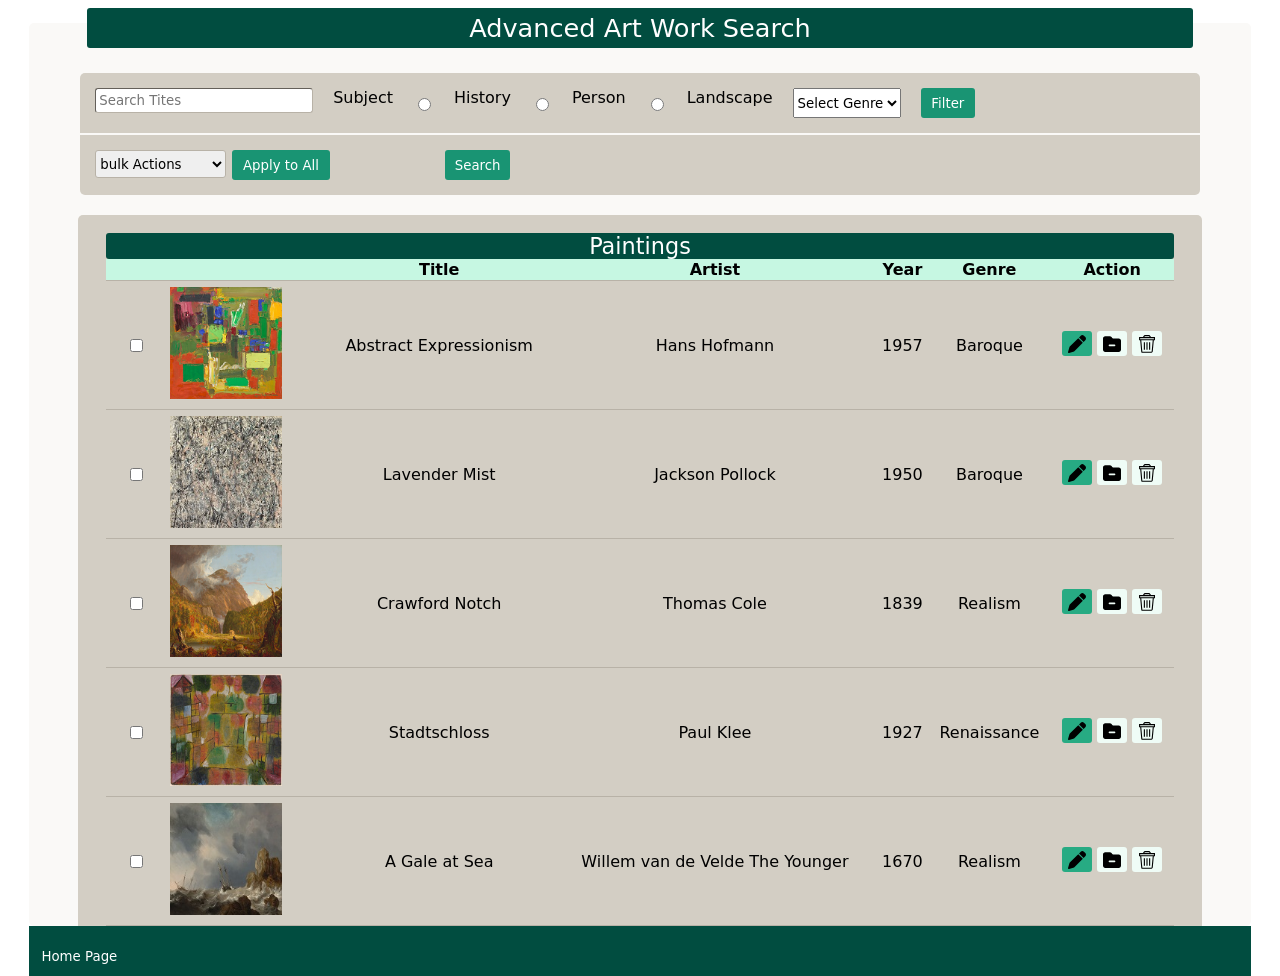
==== searchPage.html @ e73e62a3 "تصحيح الاخطاء السابقة واضافة صفحة Advanced art work search وتنسيقها بال css" ====
<!DOCTYPE html>

<head>
  <title>Advanced Art work search</title>
  <meta charset="UTF-8">
  <meta name="description" content="Advanced Art work search.">
  <link rel="stylesheet" href="searchStyle.css"> <!-- linking html page to css file -->
  <link rel="stylesheet" href="variables-palette-7.css"> <!-- linking html page to css file -->
</head>

<body class="page-layout">
  <header>
    <h1>Advanced Art Work Search</h1>

  </header>
  <main class="main-layout">

    <section class="form-section">
      <form method="get" action="https://www.randyconnolly.com/tests/process.php">
        <fieldset class="first">
          <input type="search" name="search" placeholder="Search Tites" />
          <label>Subject</label>
          <input type="radio" name="subject" value="History" id="History">
          <label for="History">History</label>
          <input type="radio" name="subject" value="Person" id="Person">
          <label for="Person">Person</label>
          <input type="radio" name="subject" value="Landscape" id="Landscape">
          <label for="Landscape">Landscape</label>
          <select name="filter">
            <option selected disabled>Select Genre</option>
            <option value="0">Baroque</option>
            <option value="1">Renaissance</option>
            <option value="2">Realism</option>
          </select>
          <input type="button" value="Filter">

        </fieldset>
        <fieldset class="sec">
          <select name="actions">
            <option selected disabled>bulk Actions</option>
            <option value="0">Archive</option>
            <option value="1">Edit</option>
            <option value="2">Delete</option>
            <option value="3">Collection</option>
          </select>
          <input type="button" value="Apply to All">
          <input type="submit" value="Search">

        </fieldset>



    </section>

    <section class="table-section">
      <table>
        <caption>Paintings</caption>
        <thead>
          <tr>
            <th scope="col"></th>
            <th scope="col">Title</th>
            <th scope="col">Artist</th>
            <th scope="col">Year</th>
            <th scope="col">Genre</th>
            <th scope="col">Action</th>
          </tr>
        </thead>
        <tbody>
          <tr>

            <td>
              <div class="checkbox"><input type="checkbox" name="index[]" value="10" id="paint1">
                <label for="paint1"><img src="imgs/National Gallery of Art/nga1.png"></label>
              </div>
            </td>

            <td>Abstract Expressionism</td>
            <td>Hans Hofmann</td>
            <td>1957</td>
            <td>Baroque</td>
            <td>
              <button class="edit"></button>
              <button class="archive"></button>
              <button class="delete"></button>
            </td>

          </tr>
          <tr>
            <td>
              <div class="checkbox"><input type="checkbox" name="index[]" value="20" id="paint2">
                <label for="paint2"><img src="imgs/National Gallery of Art/nga2.png"></label>
              </div>
            </td>
            <td>Lavender Mist</td>
            <td>Jackson Pollock</td>
            <td>1950</td>
            <td>Baroque</td>
            <td>
              <button class="edit"></button>
              <button class="archive"></button>
              <button class="delete"></button>
            </td>

          </tr>
          <tr>
            <td>
              <div class="checkbox"><input type="checkbox" name="index[]" value="30" id="paint3">
                <label for="paint3"><img src="imgs/National Gallery of Art/nga3.png"></label>
              </div>
            </td>
            <td>Crawford Notch</td>
            <td>Thomas Cole</td>
            <td>1839</td>
            <td>Realism</td>
            <td>
              <button class="edit"></button>
              <button class="archive"></button>
              <button class="delete"></button>
            </td>
          </tr>
          <tr>
            <td>
              <div class="checkbox"><input type="checkbox" name="index[]" value="40" id="paint4">
                <label for="paint4"><img src="imgs/National Gallery of Art/nga4.png"></label>
              </div>
            </td>
            <td>Stadtschloss</td>
            <td>Paul Klee</td>
            <td>1927</td>
            <td>Renaissance</td>
            <td>
              <button class="edit"></button>
              <button class="archive"></button>
              <button class="delete"></button>
            </td>

          </tr>
          <tr>
            <td>
              <div class="checkbox"><input type="checkbox" name="index[]" value="50" id="paint5">
                <label for="paint5"><img src="imgs/National Gallery of Art/searchPic5.jpg"></label>
              </div>
            </td>
            <td>A Gale at Sea</td>
            <td>Willem van de Velde The Younger</td>
            <td>1670</td>
            <td>Realism</td>
            <td>
              <button class="edit"></button>
              <button class="archive"></button>
              <button class="delete"></button>
            </td>

          </tr>
        </tbody>
      </table>



    </section>
    </form>

  </main>
  <footer><a class="home" href="index.html">Home Page</a></footer>


















</body>

</html>
---- searchStyle.css ----
* {
  /*Resetting any margin and padding that may have been set by the browser for all elements on the page*/

  box-sizing: border-box;
  font-family:
    system-ui,
    -apple-system,
    BlinkMacSystemFont,
    "Segoe UI",
    Roboto,
    Oxygen,
    Ubuntu,
    Cantarell,
    "Open Sans",
    "Helvetica Neue",
    sans-serif;
    
}

.page-layout {
  display: grid;
  grid-template-rows: auto 1fr;
}
.main-layout {
  width: 100%;
  display: grid;
  grid-template-rows: auto 1fr;
}
h1 {
  background-color: var(--color-support-4-900);
  color: white;
  font-size: 160%;
  text-align: center;
  border-radius: 3px;
  max-width: 87%;
  margin: 0 auto 20px;
  position: relative;
  z-index: 2;
  font-weight: normal;
  padding: 5px 5px;
}
main {
  background-color: var(--color-neutral-050);
  border-radius: 5px;
  max-width: 96%;
  margin: 0 auto 0;
  margin-top: -45px;
  padding-top: 50px;
  position: relative;
  z-index: 1;
}

form {
  max-width: 92%;
  margin: 0 auto 20px;
}
.first {
  display: flex;
  gap: 20px;
  background-color: var(--color-neutral-200);
  border: none;
  margin-bottom: 2px;
  padding: 15px 15px;
  border-radius: 5px 5px 0 0;
}
.sec {
  display: flex;
  background-color: var(--color-neutral-200);
  border: none;
  padding: 15px 15px;
  border-radius: 0 0 5px 5px;
  gap: 6px;
}
input[type="search"] {
  width: 20%;
  height: 25px;
  padding: 0 3px;
  border-width: 1px;
  border-color: var(--color-neutral-300);
  border-radius: 3px;
}

select[name="genre"] {
  width: 12%;
  height: 28px;
  border-color: var(--color-neutral-300);
  border-radius: 3px;
}
select[name="actions"] {
  width: 12%;
  height: 28px;
  border-color: var(--color-neutral-300);
  border-radius: 3px;
}
input[value="Filter"] {
  width: 5%;
  height: 30px;
  background-color: var(--color-support-4-600);
  border-radius: 3px;
  border: none;
  color: white;
}
input[value="Apply to All"] {
  width: 9%;
  height: 30px;
  background-color: var(--color-support-4-600);
  border-radius: 3px;
  border: none;
  color: white;
}
input[value="Search"] {
  width: 6%;
  height: 30px;
  background-color: var(--color-support-4-600);
  border-radius: 3px;
  border: none;
  color: white;
  margin-left: 10%;
}
.table-section {
  width: 92%;
  margin: 0 auto 0;
  display: flex;
  flex-direction: column;
  align-items: stretch;
  background-color: var(--color-neutral-200);
  border-radius: 5px 5px 0 0 ;
  padding-top: 18px;
}

table caption {
  background-color: var(--color-support-4-900);
  color: white;
  font-size: 140%;
  text-align: center;
  border-radius: 3px;
}

table {
  border-spacing: 0;
  width: 95%;
  margin: 0 auto;
}
th,
td {
  text-align: center;
  vertical-align: middle;
  border-left: none;
  border-right: none;
  border-bottom: 1px solid var(--color-neutral-300);
}

thead {
  background-color: var(--color-support-4-100);
  border-left: none;
  border-right: none;
  border-radius: 3px;
}
.edit {
  border-radius: 3px;
  background-color: var(--color-support-4-500);
  background-image: url(imgs/actions_icons/pen.svg);
  background-repeat: no-repeat;
  width: 30px;
  height: 25px;
  border: none;
  background-size: 18px 18px;
  background-position: center;
}
.archive {
  border-radius: 3px;
  background-color: var(--color-support-4-050);
  background-image: url(imgs/actions_icons/folder.svg);
  background-repeat: no-repeat;
  width: 30px;
  height: 25px;
  border: none;
  background-size: 18px 18px;
  background-position: center;
}
.delete {
  border-radius: 3px;
  background-color: var(--color-support-4-050);
  background-image: url(imgs/actions_icons/trash\ can.svg);
  background-repeat: no-repeat;
  width: 30px;
  height: 25px;
  border: none;
  background-size: 18px 18px;
  background-position: center;
}
img {
  width: 70%;
  margin: 5px;
}
.checkbox {
  display: flex;
  align-items: center;
  justify-content: center;
}

footer a{
   display: inline-block;
    font-size: smaller;
  color: white;
  text-decoration: none;
  border-radius: 3px;
  max-width: 100%;
  
 margin-top: auto;
 margin-right: auto;
 margin-bottom: 12px;
 margin-left: 12px;
}
footer a:hover{
color: var(--color-primary-1-300);

}
footer{
  display: flex;
 
  background-color: var(--color-support-4-900);
  
  width: 96%;
  min-height: 50px;
   margin: 0 auto 0;
  
}
body{
  margin-bottom: 0;
  margin-left: 4px;
  margin-right: 4px;
}
---- variables-palette-7.css ----
:root {
   /* Primary: Cyan   */
   --color-primary-1-050: #E0FCFF;
   --color-primary-1-100: #BEF8FD;
   --color-primary-1-200: #87EAF2;
   --color-primary-1-300: #54D1DB;
   --color-primary-1-400: #38BEC9;
   --color-primary-1-500: #2CB1BC;
   --color-primary-1-600: #14919B;
   --color-primary-1-700: #0E7C86;
   --color-primary-1-800: #0A6C74;
   --color-primary-1-900: #044E54; 


   /* neutral: warm grey */
   --color-neutral-050: #FAF9F7;
   --color-neutral-100: #E8E6E1;
   --color-neutral-200: #D3CEC4;
   --color-neutral-300: #B8B2A7;
   --color-neutral-400: #A39E93;
   --color-neutral-500: #857F72;
   --color-neutral-600: #625D52;
   --color-neutral-700: #504A40;
   --color-neutral-800: #423D33;
   --color-neutral-900: #27241D;


   /* Supporting: Blue, Red, yellow, teal  */
   --color-support-1-050: #DCEEFB;
   --color-support-1-100: #B6E0FE;
   --color-support-1-200: #84C5F4;
   --color-support-1-300: #62B0E8;
   --color-support-1-400: #4098D7;
   --color-support-1-500: #2680C2;
   --color-support-1-600: #186FAF;
   --color-support-1-700: #0F609B;
   --color-support-1-800: #0A558C;
   --color-support-1-900: #003E6B;          

   --color-support-2-050: #FFEEEE;
   --color-support-2-100: #FACDCD;
   --color-support-2-200: #F29B9B;
   --color-support-2-300: #E66A6A;
   --color-support-2-400: #D64545;
   --color-support-2-500: #BA2525;
   --color-support-2-600: #A61B1B;
   --color-support-2-700: #911111;
   --color-support-2-800: #780A0A;
   --color-support-2-900: #610404;    
   
   --color-support-3-050: #FFFAEB;
   --color-support-3-100: #FCEFC7;
   --color-support-3-200: #F8E3A3;
   --color-support-3-300: #F9DA8B;
   --color-support-3-400: #F7D070;
   --color-support-3-500: #E9B949;
   --color-support-3-600: #C99A2E;
   --color-support-3-700: #A27C1A;
   --color-support-3-800: #7C5E10;
   --color-support-3-900: #513C06;     

   --color-support-4-050: #EFFCF6;
   --color-support-4-100: #C6F7E2;
   --color-support-4-200: #8EEDC7;
   --color-support-4-300: #65D6AD;
   --color-support-4-400: #3EBD93;
   --color-support-4-500: #27AB83;
   --color-support-4-600: #199473;
   --color-support-4-700: #147D64;
   --color-support-4-800: #0C6B58;
   --color-support-4-900: #014D40;          


}
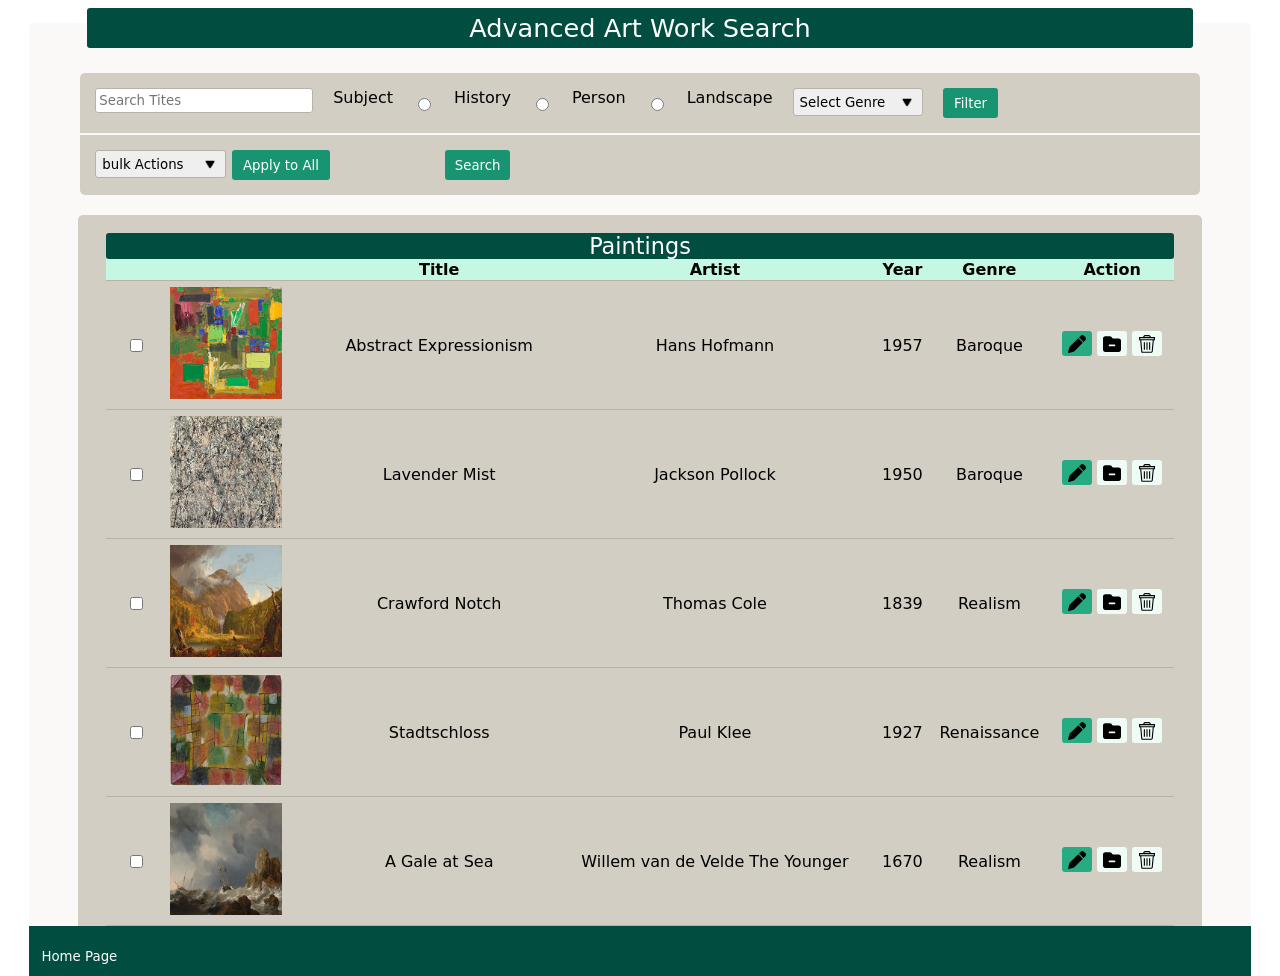
==== commit bb3b43a4: "making action button type button" ====
--- a/searchPage.html
+++ b/searchPage.html
@@ -79,9 +79,9 @@
             <td>1957</td>
             <td>Baroque</td>
             <td>
-              <button class="edit"></button>
-              <button class="archive"></button>
-              <button class="delete"></button>
+             <button class="edit" type="button"></button>
+              <button class="archive" type="button"></button>
+              <button class="delete" type="button"></button>
             </td>
 
           </tr>
@@ -96,9 +96,9 @@
             <td>1950</td>
             <td>Baroque</td>
             <td>
-              <button class="edit"></button>
-              <button class="archive"></button>
-              <button class="delete"></button>
+              <button class="edit" type="button"></button>
+              <button class="archive" type="button"></button>
+              <button class="delete" type="button"></button>
             </td>
 
           </tr>
@@ -113,9 +113,9 @@
             <td>1839</td>
             <td>Realism</td>
             <td>
-              <button class="edit"></button>
-              <button class="archive"></button>
-              <button class="delete"></button>
+             <button class="edit" type="button"></button>
+              <button class="archive" type="button"></button>
+              <button class="delete" type="button"></button>
             </td>
           </tr>
           <tr>
@@ -129,9 +129,9 @@
             <td>1927</td>
             <td>Renaissance</td>
             <td>
-              <button class="edit"></button>
-              <button class="archive"></button>
-              <button class="delete"></button>
+             <button class="edit" type="button"></button>
+              <button class="archive" type="button"></button>
+              <button class="delete" type="button"></button>
             </td>
 
           </tr>
@@ -146,9 +146,9 @@
             <td>1670</td>
             <td>Realism</td>
             <td>
-              <button class="edit"></button>
-              <button class="archive"></button>
-              <button class="delete"></button>
+            <button class="edit" type="button"></button>
+              <button class="archive" type="button"></button>
+              <button class="delete" type="button"></button>
             </td>
 
           </tr>
--- a/searchStyle.css
+++ b/searchStyle.css
@@ -76,23 +76,30 @@
   width: 20%;
   height: 25px;
   padding: 0 3px;
-  border-width: 1px;
-  border-color: var(--color-neutral-300);
-  border-radius: 3px;
-}
-
-select[name="genre"] {
-  width: 12%;
+  border: 1px solid var(--color-neutral-300);
+  border-radius: 3px;
+}
+select {
+ 
+  appearance: none;
+  -webkit-appearance: none;
+  -moz-appearance: none;
+
+  background-image: url('imgs/actions_icons/triangle.png');
+  background-repeat: no-repeat;
+  background-position: right 10px center;
+  background-size: 10px 10px; 
+
+  padding-right: 30px;
+  cursor: pointer;
+   width: 12%;
   height: 28px;
   border-color: var(--color-neutral-300);
   border-radius: 3px;
-}
-select[name="actions"] {
-  width: 12%;
-  height: 28px;
-  border-color: var(--color-neutral-300);
-  border-radius: 3px;
-}
+  padding-left: 6px;
+}
+
+
 input[value="Filter"] {
   width: 5%;
   height: 30px;
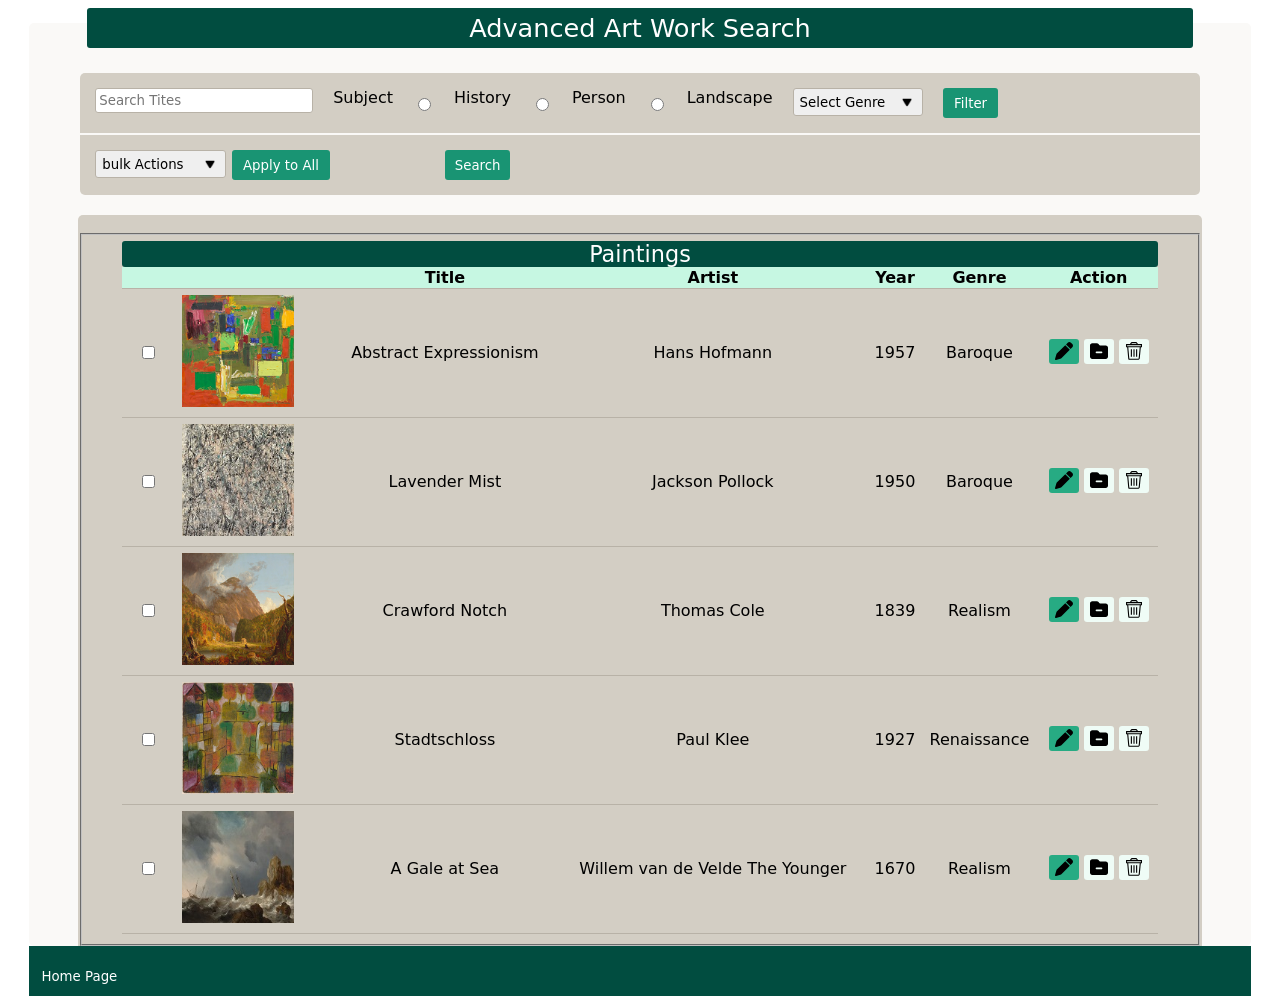
==== commit e66b3172: "Update searchPage.html" ====
--- a/searchPage.html
+++ b/searchPage.html
@@ -53,6 +53,7 @@
     </section>
 
     <section class="table-section">
+     <fieldset class = "third">
       <table>
         <caption>Paintings</caption>
         <thead>
@@ -156,7 +157,7 @@
       </table>
 
 
-
+     </fieldset >
     </section>
     </form>
 
